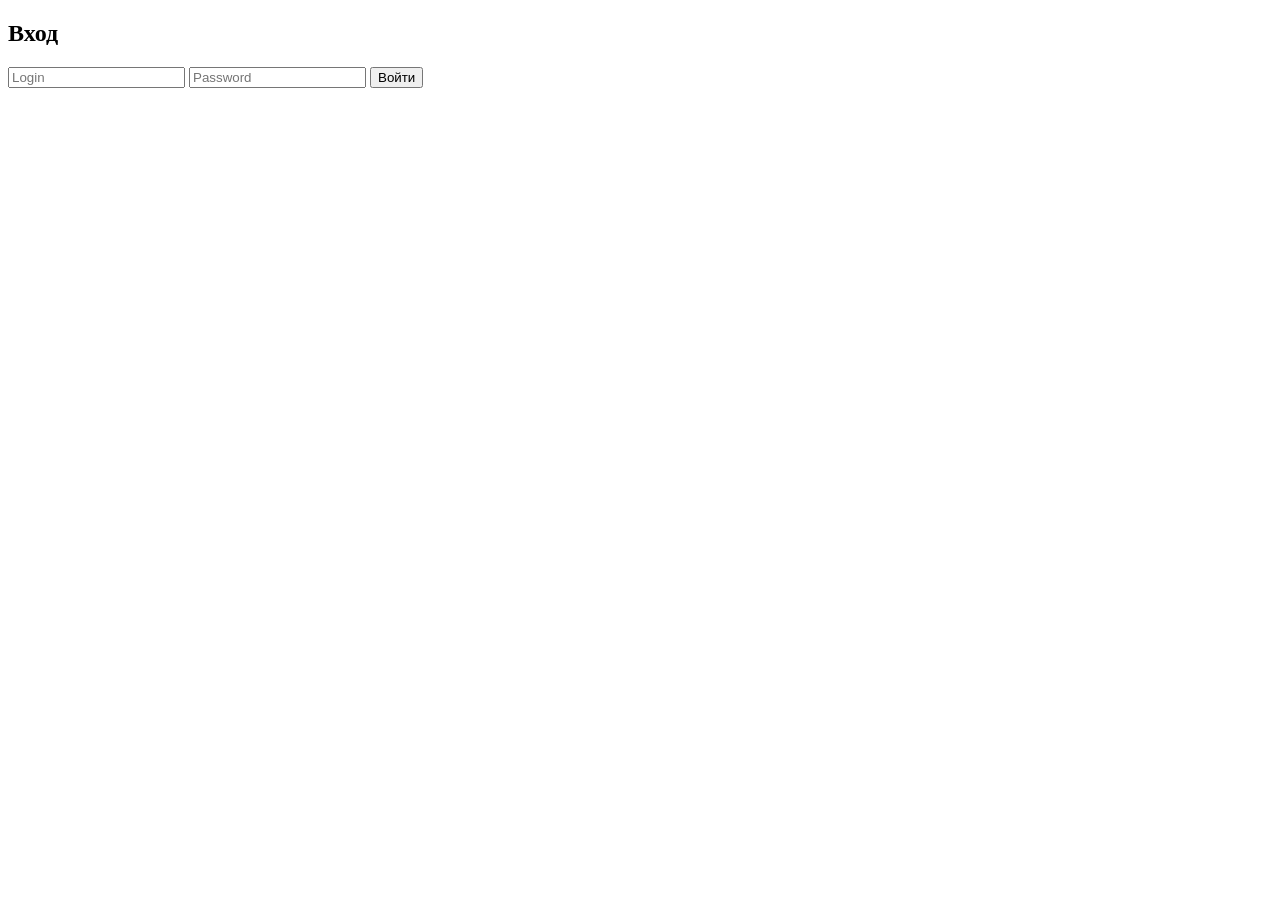
==== WebApplication1/wwwroot/index.html @ acbd6724 "начало" ====
﻿<!doctype html>
<html>
<head>
  <meta charset="utf-8">
  <title>Login</title>
</head>
<body>
  <h2>Вход</h2>

  <input id="login" placeholder="Login">
  <input id="password" type="password" placeholder="Password">
  <button id="btnLogin">Войти</button>

  <pre id="result"></pre>

  <script src="/js/auth.js"></script>
</body>
</html>
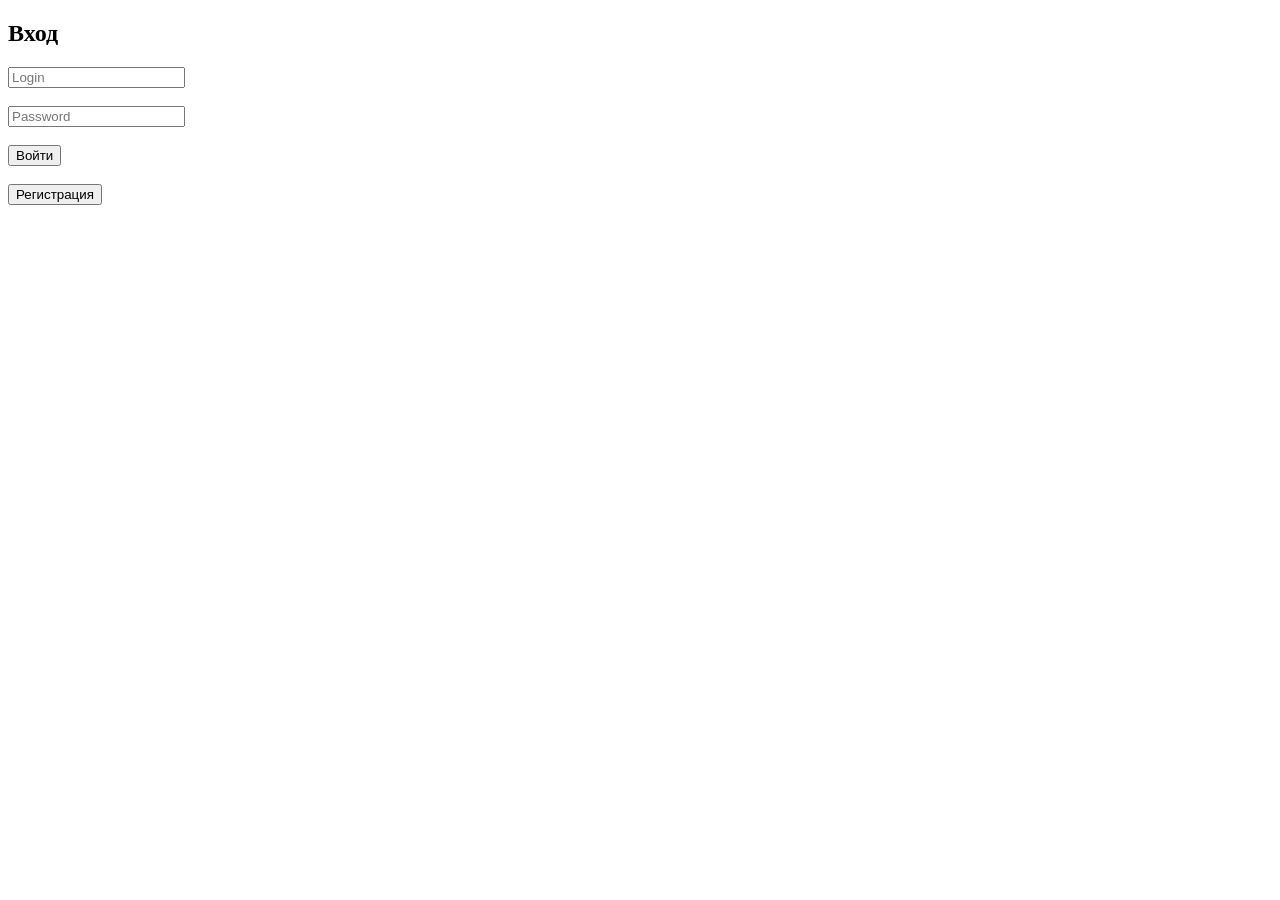
==== commit 11f485db: "23 23" ====
--- a/WebApplication1/wwwroot/index.html
+++ b/WebApplication1/wwwroot/index.html
@@ -1,18 +1,40 @@
 ﻿<!doctype html>
 <html>
 <head>
-  <meta charset="utf-8">
-  <title>Login</title>
+<meta charset="utf-8">
+<title>Login</title>
 </head>
+
 <body>
-  <h2>Вход</h2>
 
-  <input id="login" placeholder="Login">
-  <input id="password" type="password" placeholder="Password">
-  <button id="btnLogin">Войти</button>
+<h2>Вход</h2>
 
-  <pre id="result"></pre>
+<div>
+<input id="login" placeholder="Login">
+</div>
 
-  <script src="/js/auth.js"></script>
+<br>
+
+<div>
+<input id="password" type="password" placeholder="Password">
+</div>
+
+<br>
+
+<button id="btnLogin">Войти</button>
+
+<br><br>
+
+<!-- кнопка перехода на регистрацию -->
+<a href="/register.html">
+<button>Регистрация</button>
+</a>
+
+<br><br>
+
+<pre id="result"></pre>
+
+<script src="/js/auth.js"></script>
+
 </body>
 </html>
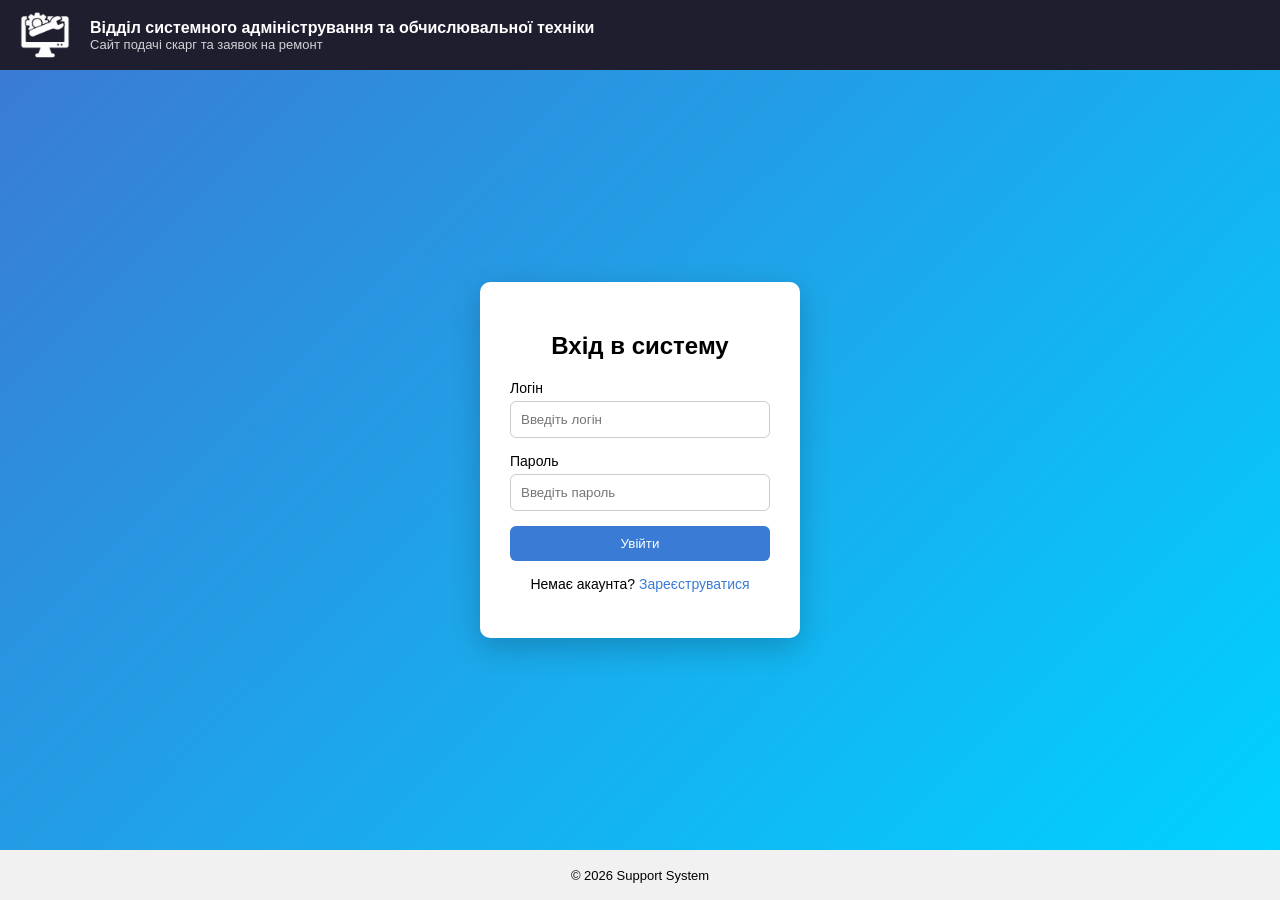
==== commit d3f23dd7: "дизайн уццу" ====
--- a/WebApplication1/wwwroot/index.html
+++ b/WebApplication1/wwwroot/index.html
@@ -1,40 +1,67 @@
 ﻿<!doctype html>
-<html>
+<html lang="uk">
 <head>
-<meta charset="utf-8">
-<title>Login</title>
+  <meta charset="utf-8">
+  <title>Login</title>
+  <link rel="stylesheet" href="css/login.css">
 </head>
 
 <body>
+  <div class="page">
 
-<h2>Вход</h2>
+    <!-- HEADER -->
+    <header class="site-header">
+      <div class="header-left">
+        <img src="img/logohader.png" alt="logo" class="logo-img">
+      </div>
 
-<div>
-<input id="login" placeholder="Login">
-</div>
+      <div class="header-center">
+        <div class="title-main">
+          Відділ системного адміністрування та обчислювальної техніки
+        </div>
+        <div class="title-sub">
+          Сайт подачі скарг та заявок на ремонт
+        </div>
+      </div>
+    </header>
 
-<br>
+    <!-- CENTER -->
+    <main class="main">
+      <div class="login-card">
+        <h2>Вхід в систему</h2>
 
-<div>
-<input id="password" type="password" placeholder="Password">
-</div>
+        <form id="loginForm">
+          <div class="input-group">
+            <label for="login">Логін</label>
+            <input id="login" type="text" placeholder="Введіть логін" autocomplete="username">
+          </div>
 
-<br>
+          <div class="input-group">
+            <label for="password">Пароль</label>
+            <input id="password" type="password" placeholder="Введіть пароль" autocomplete="current-password">
+          </div>
 
-<button id="btnLogin">Войти</button>
+          <button type="submit" id="btnLogin" class="btn-login">
+            Увійти
+          </button>
 
-<br><br>
+          <div class="form-footer">
+            <span>Немає акаунта?</span>
+            <a href="/register.html">Зареєструватися</a>
+          </div>
 
-<!-- кнопка перехода на регистрацию -->
-<a href="/register.html">
-<button>Регистрация</button>
-</a>
+          <pre id="result"></pre>
+        </form>
+      </div>
+    </main>
 
-<br><br>
+    <!-- FOOTER -->
+    <footer class="site-footer">
+      © 2026 Support System
+    </footer>
 
-<pre id="result"></pre>
+  </div>
 
-<script src="/js/auth.js"></script>
-
+  <script src="/js/auth.js"></script>
 </body>
 </html>
--- a/WebApplication1/wwwroot/css/login.css
+++ b/WebApplication1/wwwroot/css/login.css
@@ -0,0 +1,144 @@
+/* RESET */
+* {
+  box-sizing: border-box;
+  font-family: Arial, sans-serif;
+}
+
+html, body {
+  margin: 0;
+  height: 100%;
+}
+
+/* PAGE LAYOUT */
+.page {
+  display: flex;
+  flex-direction: column;
+  height: 100vh;
+}
+
+/* HEADER */
+.site-header {
+  height: 70px;
+  background: #1e1e2f;
+  color: white;
+
+  display: flex;
+  align-items: center;
+  padding: 0 20px;
+  gap: 20px;
+}
+
+/* ЛОГО */
+.header-left {
+  display: flex;
+  align-items: center;
+}
+
+.logo-img {
+  height: 50px;
+  object-fit: contain;
+}
+
+/* ТЕКСТ В ХЕДЕРЕ */
+.header-center {
+  display: flex;
+  flex-direction: column;
+  justify-content: center;
+}
+
+.title-main {
+  font-weight: bold;
+  font-size: 16px;
+}
+
+.title-sub {
+  font-size: 13px;
+  opacity: 0.8;
+}
+
+/* CENTER */
+.main {
+  flex: 1;
+
+  display: flex;
+  justify-content: center;
+  align-items: center;
+
+  background: linear-gradient(135deg, #3a7bd5, #00d2ff);
+}
+
+/* LOGIN CARD */
+.login-card {
+  background: white;
+  padding: 30px;
+  width: 320px;
+
+  border-radius: 10px;
+  box-shadow: 0 10px 30px rgba(0,0,0,0.2);
+}
+
+.login-card h2 {
+  text-align: center;
+  margin-bottom: 20px;
+}
+
+/* INPUTS */
+.input-group {
+  margin-bottom: 15px;
+}
+
+.input-group label {
+  display: block;
+  margin-bottom: 5px;
+  font-size: 14px;
+}
+
+.input-group input {
+  width: 100%;
+  padding: 10px;
+
+  border: 1px solid #ccc;
+  border-radius: 6px;
+}
+
+/* BUTTON */
+.btn-login {
+  width: 100%;
+  padding: 10px;
+
+  background: #3a7bd5;
+  color: white;
+  border: none;
+  border-radius: 6px;
+
+  cursor: pointer;
+  transition: 0.2s;
+}
+
+.btn-login:hover {
+  background: #2f63b3;
+}
+
+/* FOOTER (форма) */
+.form-footer {
+  margin-top: 15px;
+  text-align: center;
+  font-size: 14px;
+}
+
+.form-footer a {
+  color: #3a7bd5;
+  text-decoration: none;
+}
+
+/* SITE FOOTER */
+.site-footer {
+  height: 50px;
+  background: #f1f1f1;
+
+  display: flex;
+  align-items: center;
+  justify-content: center;
+
+  font-size: 13px;
+}
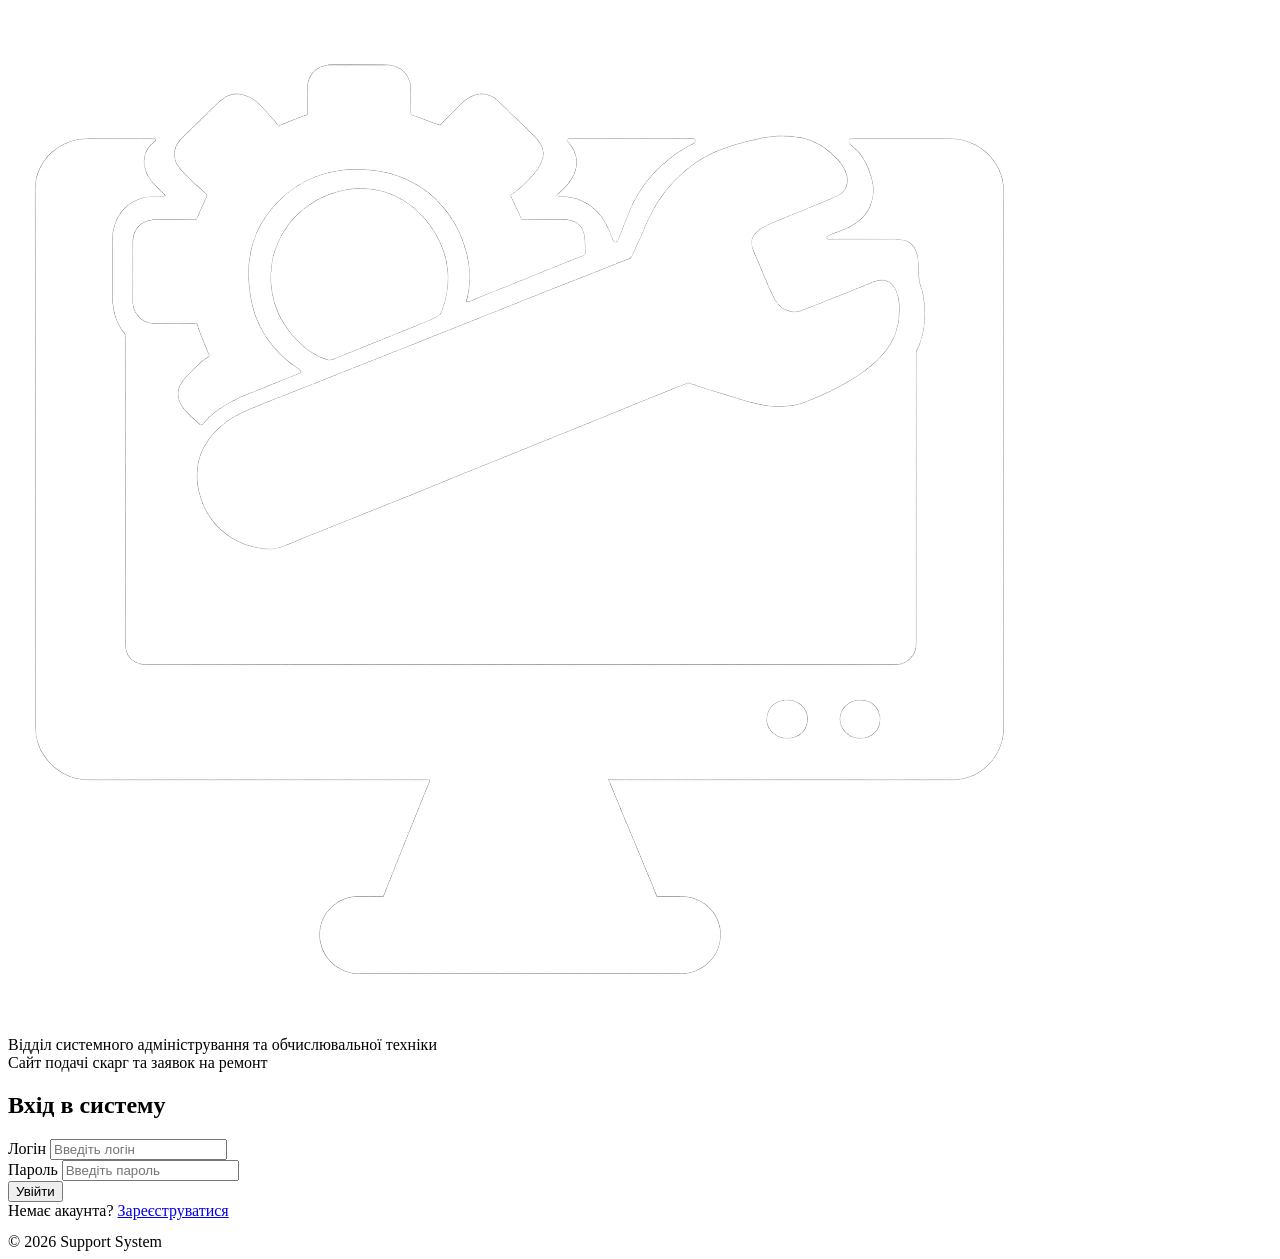
==== commit dff72f67: "йцуйуц йцуйуцй" ====
--- a/WebApplication1/wwwroot/index.html
+++ b/WebApplication1/wwwroot/index.html
@@ -3,7 +3,9 @@
 <head>
   <meta charset="utf-8">
   <title>Login</title>
-  <link rel="stylesheet" href="css/login.css">
+  <link rel="stylesheet" href="/css/base.css">
+  <link rel="stylesheet" href="/css/login.css">
+  <link rel="stylesheet" href="/css/components.css">
 </head>
 
 <body>
@@ -47,7 +49,7 @@
 
           <div class="form-footer">
             <span>Немає акаунта?</span>
-            <a href="/register.html">Зареєструватися</a>
+            <a href="register.html">Зареєструватися</a>
           </div>
 
           <pre id="result"></pre>
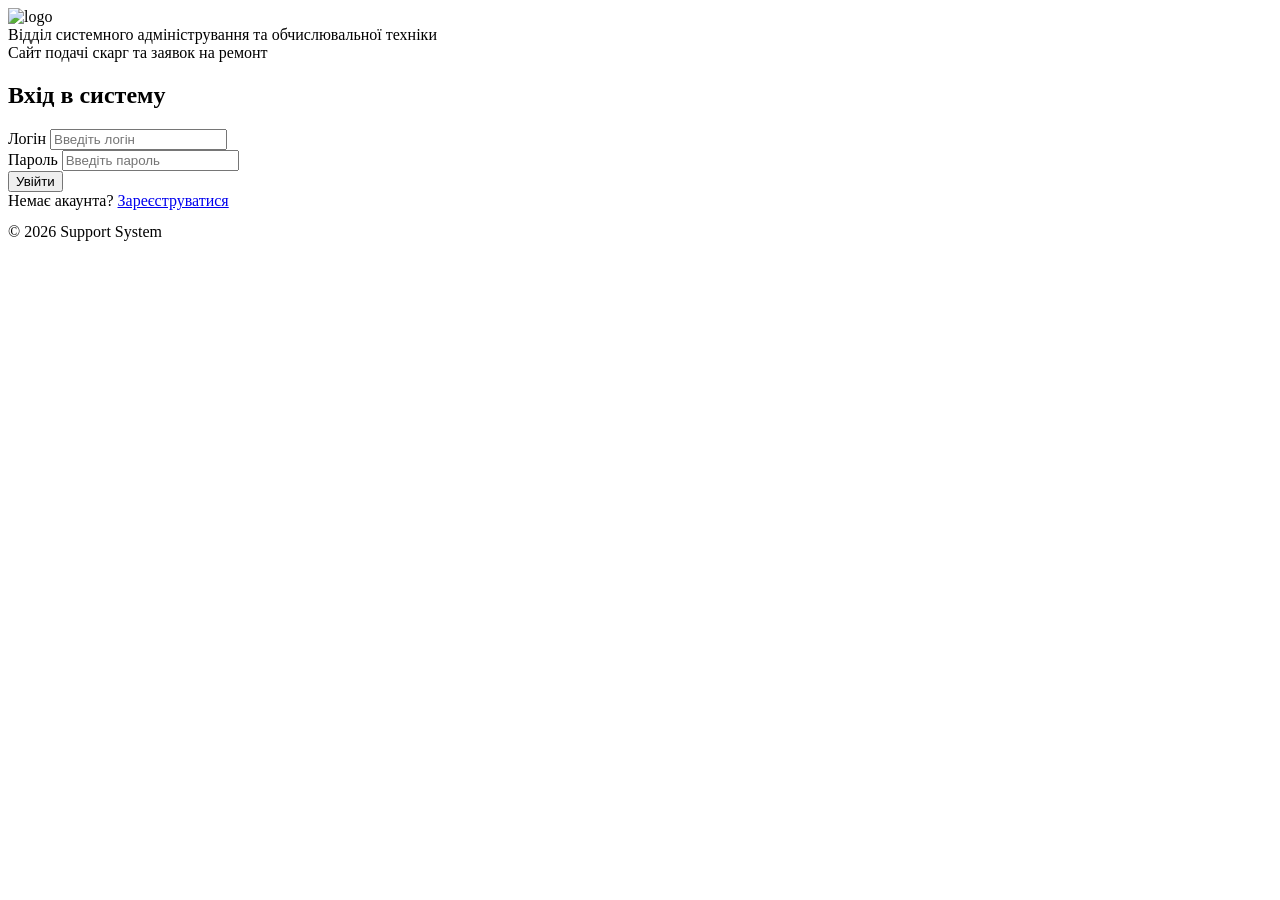
==== commit 7c6942b3: "ва вава" ====
--- a/WebApplication1/wwwroot/index.html
+++ b/WebApplication1/wwwroot/index.html
@@ -3,18 +3,18 @@
 <head>
   <meta charset="utf-8">
   <title>Login</title>
+
   <link rel="stylesheet" href="/css/base.css">
+  <link rel="stylesheet" href="/css/components.css">
   <link rel="stylesheet" href="/css/login.css">
-  <link rel="stylesheet" href="/css/components.css">
 </head>
 
 <body>
   <div class="page">
 
-    <!-- HEADER -->
     <header class="site-header">
       <div class="header-left">
-        <img src="img/logohader.png" alt="logo" class="logo-img">
+        <img src="/img/logohader.png" alt="logo" class="logo-img">
       </div>
 
       <div class="header-center">
@@ -27,29 +27,38 @@
       </div>
     </header>
 
-    <!-- CENTER -->
-    <main class="main">
+    <main class="main login-main">
       <div class="login-card">
         <h2>Вхід в систему</h2>
 
         <form id="loginForm">
           <div class="input-group">
             <label for="login">Логін</label>
-            <input id="login" type="text" placeholder="Введіть логін" autocomplete="username">
+            <input
+              id="login"
+              type="text"
+              placeholder="Введіть логін"
+              autocomplete="username"
+            >
           </div>
 
           <div class="input-group">
             <label for="password">Пароль</label>
-            <input id="password" type="password" placeholder="Введіть пароль" autocomplete="current-password">
+            <input
+              id="password"
+              type="password"
+              placeholder="Введіть пароль"
+              autocomplete="current-password"
+            >
           </div>
 
-          <button type="submit" id="btnLogin" class="btn-login">
+          <button type="submit" id="btnLogin" class="btn-primary login-btn">
             Увійти
           </button>
 
           <div class="form-footer">
             <span>Немає акаунта?</span>
-            <a href="register.html">Зареєструватися</a>
+            <a href="/register.html">Зареєструватися</a>
           </div>
 
           <pre id="result"></pre>
@@ -57,7 +66,6 @@
       </div>
     </main>
 
-    <!-- FOOTER -->
     <footer class="site-footer">
       © 2026 Support System
     </footer>
